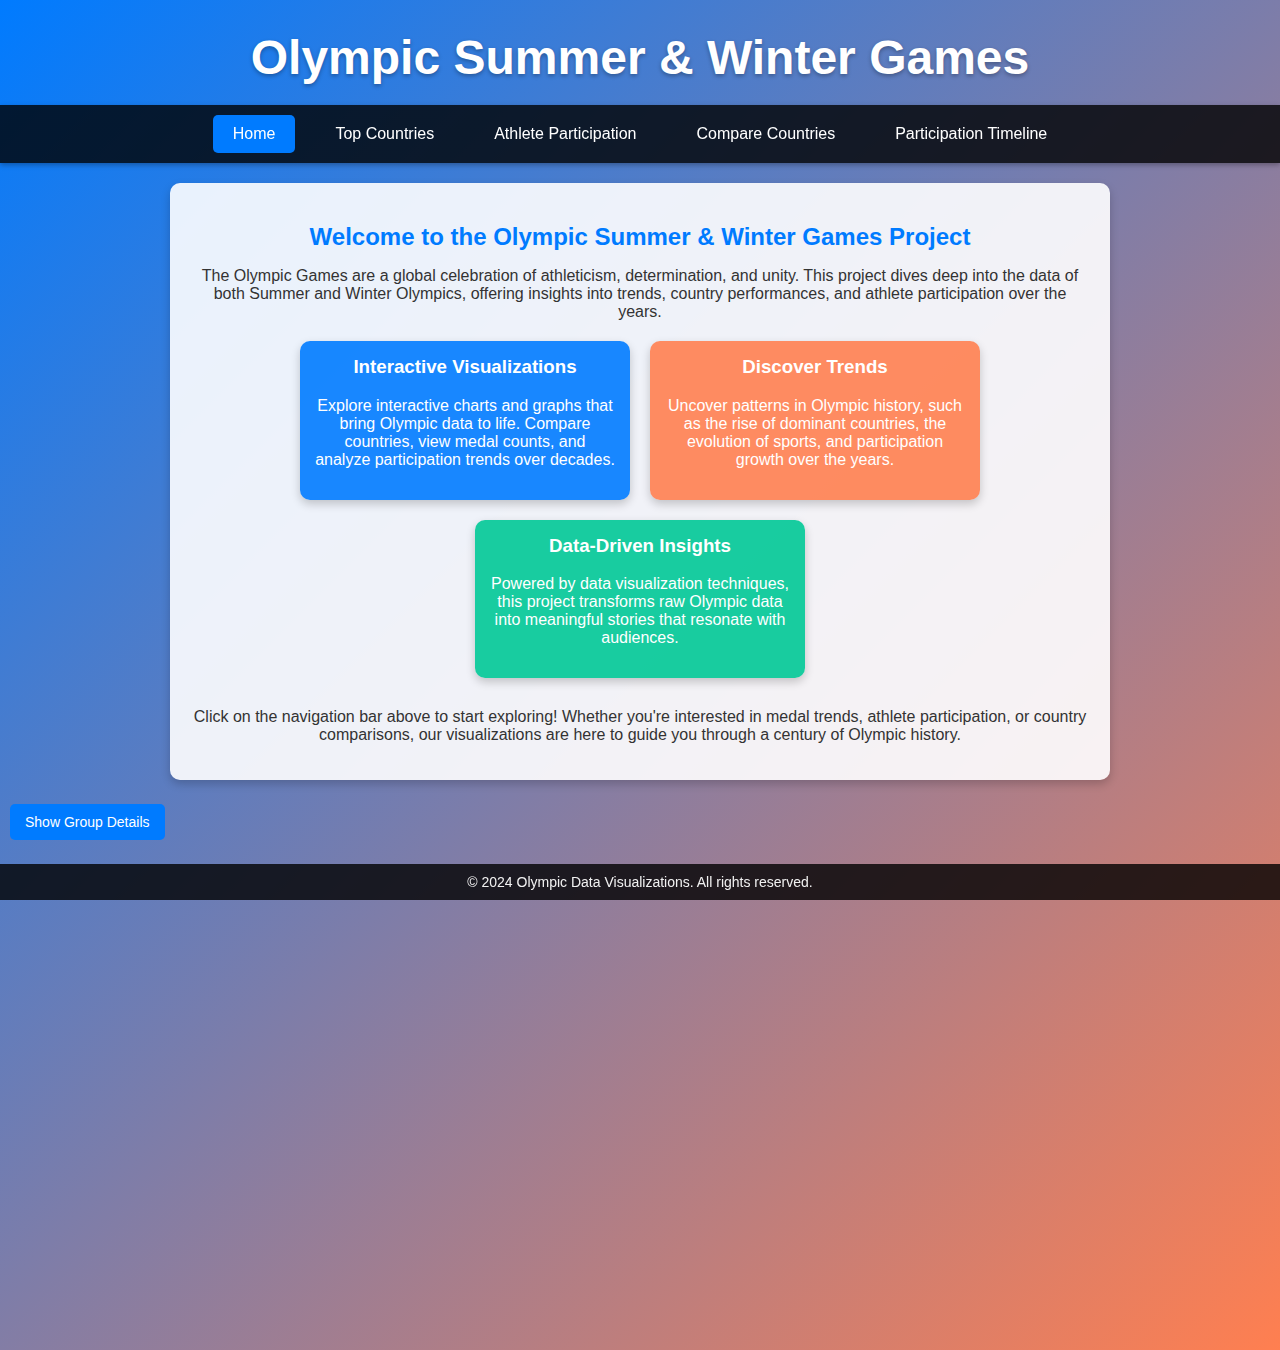
==== index.html @ 3da80e05 "DV Project changes" ====
<!DOCTYPE html>
<html lang="en">
  <head>
    <meta charset="UTF-8" />
    <meta name="viewport" content="width=device-width, initial-scale=1.0" />
    <title>Olympic Summer & Winter Games</title>
    <style>
      /* General styles */
      body {
        font-family: "Arial", sans-serif;
        margin: 0;
        padding: 0;
        background: linear-gradient(135deg, #007bff, #ff7f50);
        color: #fff;
        display: flex;
        flex-direction: column;
        align-items: center;
        justify-content: flex-start;
        min-height: 150vh;
        overflow-x: hidden;
      }

      /* Navbar styling */
      nav {
        width: 100%;
        background-color: rgba(0, 0, 0, 0.8);
        display: flex;
        justify-content: center;
        padding: 10px 0;
        position: sticky;
        top: 0;
        z-index: 1000;
        box-shadow: 0 2px 5px rgba(0, 0, 0, 0.3);
      }

      nav a {
        color: #fff;
        text-decoration: none;
        padding: 10px 20px;
        font-size: 16px;
        border-radius: 5px;
        transition: background-color 0.3s ease-in-out;
        margin: 0 10px;
      }

      nav a:hover {
        background-color: #ff7f50;
      }

      nav a.active {
        background-color: #007bff;
      }

      /* Main title */
      h1 {
        font-size: 3rem;
        font-weight: bold;
        text-align: center;
        margin: 30px 0 20px;
        color: #ffffff;
        text-shadow: 0 2px 4px rgba(0, 0, 0, 0.3);
      }

      /* Home section */
      #home {
        text-align: center;
        margin: 20px auto;
        max-width: 900px;
        padding: 20px;
        background: rgba(255, 255, 255, 0.9);
        color: #333;
        border-radius: 10px;
        box-shadow: 0 4px 10px rgba(0, 0, 0, 0.2);
      }

      #home h2 {
        color: #007bff;
        margin-bottom: 10px;
      }

      /* Group details */
      .group-details {
        position: fixed;
        bottom: 60px;
        left: 10px;
        background: rgba(255, 255, 255, 0.9);
        color: #333;
        padding: 15px;
        border-radius: 10px;
        box-shadow: 0 4px 10px rgba(0, 0, 0, 0.2);
        max-width: 250px;
        display: none; /* Initially hidden */
        margin-bottom: 50px;
      }

      .group-details h3 {
        color: #ff7f50;
        text-align: center;
        margin-bottom: 10px;
      }

      .group-details p {
        margin: 5px 0;
      }

      /* Toggle button */
      .toggle-group {
        position: fixed;
        bottom: 60px;
        left: 10px;
        background: #007bff;
        color: #fff;
        border: none;
        border-radius: 5px;
        padding: 10px 15px;
        cursor: pointer;
        font-size: 14px;
        z-index: 1001;
      }

      .toggle-group:hover {
        background: #0056b3;
      }

      /* Frame styling */
      iframe {
        margin-top: 30px;
        width: 90%;
        height: 650px;
        border: none;
        border-radius: 15px;
        box-shadow: 0 6px 20px rgba(0, 0, 0, 0.3);
      }

      footer {
        margin-top: auto; /* Push the footer to the bottom */
        width: 100%;
        text-align: center;
        font-size: 14px;
        color: #f1f1f1;
        background-color: rgba(0, 0, 0, 0.8);
        padding: 10px 0;
        position: fixed; /* Stick the footer to the bottom */
        bottom: 0;
        left: 0;
    }
    </style>
  </head>
  <body>
    <!-- Main title -->
    <h1>Olympic Summer & Winter Games</h1>

    <!-- Navigation bar -->
    <nav>
      <a href="#home" class="nav-link active" id="home-link">Home</a>
      <a href="bubble.html" class="nav-link" id="medal-link">Top Countries</a>
      <a href="athlete_participation.html" class="nav-link" id="athlete-link"
        >Athlete Participation</a
      >
      <a href="compare.html" class="nav-link" id="compare-link"
        >Compare Countries</a
      >
      <a href="timeline.html" class="nav-link" id="timeline-link"
        >Participation Timeline</a
      >
    </nav>

    <!-- Home section -->
    <div id="home">
      <h2>Welcome to the Olympic Summer & Winter Games Project</h2>
      <p>
        The Olympic Games are a global celebration of athleticism,
        determination, and unity. This project dives deep into the data of both
        Summer and Winter Olympics, offering insights into trends, country
        performances, and athlete participation over the years.
      </p>
      <div
        style="
          display: flex;
          justify-content: center;
          gap: 20px;
          flex-wrap: wrap;
          margin-top: 20px;
        "
      >
        <div
          style="
            max-width: 300px;
            background: rgba(0, 123, 255, 0.9);
            color: #fff;
            padding: 15px;
            border-radius: 10px;
            box-shadow: 0 4px 10px rgba(0, 0, 0, 0.2);
          "
        >
          <h3 style="margin-top: 0">Interactive Visualizations</h3>
          <p>
            Explore interactive charts and graphs that bring Olympic data to
            life. Compare countries, view medal counts, and analyze
            participation trends over decades.
          </p>
        </div>
        <div
          style="
            max-width: 300px;
            background: rgba(255, 127, 80, 0.9);
            color: #fff;
            padding: 15px;
            border-radius: 10px;
            box-shadow: 0 4px 10px rgba(0, 0, 0, 0.2);
          "
        >
          <h3 style="margin-top: 0">Discover Trends</h3>
          <p>
            Uncover patterns in Olympic history, such as the rise of dominant
            countries, the evolution of sports, and participation growth over
            the years.
          </p>
        </div>
        <div
          style="
            max-width: 300px;
            background: rgba(0, 200, 150, 0.9);
            color: #fff;
            padding: 15px;
            border-radius: 10px;
            box-shadow: 0 4px 10px rgba(0, 0, 0, 0.2);
          "
        >
          <h3 style="margin-top: 0">Data-Driven Insights</h3>
          <p>
            Powered by data visualization techniques, this project transforms
            raw Olympic data into meaningful stories that resonate with
            audiences.
          </p>
        </div>
      </div>
      <div style="margin-top: 30px">
        <p>
          Click on the navigation bar above to start exploring! Whether you're
          interested in medal trends, athlete participation, or country
          comparisons, our visualizations are here to guide you through a
          century of Olympic history.
        </p>
      </div>
    </div>

    <!-- Group details -->
    <button class="toggle-group" id="toggle-group-btn">
      Show Group Details
    </button>
    <div class="group-details" id="group-details">
      <h3>Group 16: CIS 568 - Data Visualization</h3>
      <p>1. Shishir Kumar Pathak: 02122205</p>
      <p>2. Prerak Panwar: 02081587</p>
      <p>3. Shail Patel: 02134544</p>
      <p>4. Vatsal Pandya: 02179292</p>
    </div>

    <!-- Frame to load content -->
    <iframe id="content-frame" src=""></iframe>

    <!-- Footer -->
    <footer>
      &copy; 2024 Olympic Data Visualizations. All rights reserved.
    </footer>

    <script>
      // JavaScript for navigation and iframe updates
      const links = document.querySelectorAll(".nav-link");
      const frame = document.getElementById("content-frame");
      const homeSection = document.getElementById("home");

      // Group details toggle
      const toggleGroupBtn = document.getElementById("toggle-group-btn");
      const groupDetails = document.getElementById("group-details");

      toggleGroupBtn.addEventListener("click", () => {
        if (groupDetails.style.display === "none") {
          groupDetails.style.display = "block";
          toggleGroupBtn.textContent = "Hide Group Details";
        } else {
          groupDetails.style.display = "none";
          toggleGroupBtn.textContent = "Show Group Details";
        }
      });

      // Navigation functionality
      links.forEach((link) => {
        link.addEventListener("click", (event) => {
          event.preventDefault();

          // Remove 'active' class from all links
          links.forEach((l) => l.classList.remove("active"));

          // Add 'active' class to the clicked link
          link.classList.add("active");

          const href = link.getAttribute("href");

          if (href === "#home") {
            homeSection.style.display = "block";
            frame.style.display = "none";
          } else {
            homeSection.style.display = "none";
            frame.style.display = "block";
            frame.src = href;
          }
        });
      });

      // Default view is Home section
      homeSection.style.display = "block";
      frame.style.display = "none";
    </script>
  </body>
</html>
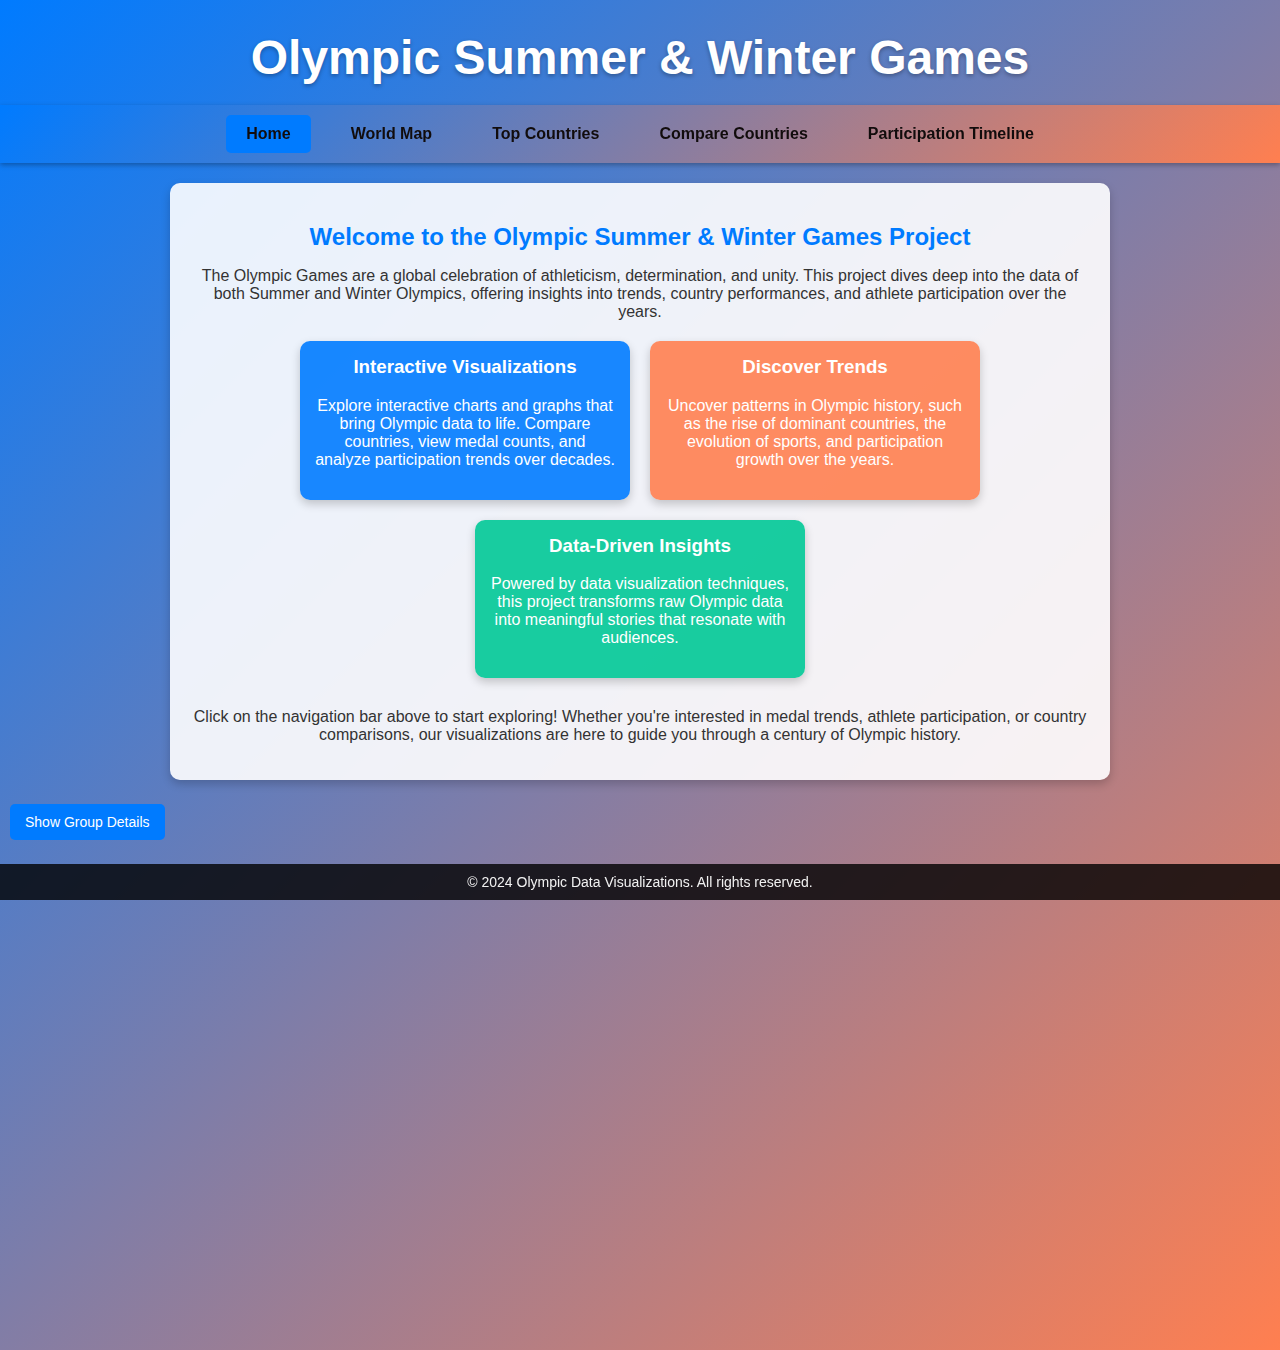
==== commit 9efa1553: "added world map and made some css changes" ====
--- a/index.html
+++ b/index.html
@@ -23,7 +23,8 @@
       /* Navbar styling */
       nav {
         width: 100%;
-        background-color: rgba(0, 0, 0, 0.8);
+        /* background-color: rgba(57, 44, 103, 0.8); */
+        background: linear-gradient(135deg, #007bff, #ff7f50);
         display: flex;
         justify-content: center;
         padding: 10px 0;
@@ -34,10 +35,11 @@
       }
 
       nav a {
-        color: #fff;
+        color: #110c0c;
         text-decoration: none;
         padding: 10px 20px;
         font-size: 16px;
+        font-weight: 700;
         border-radius: 5px;
         transition: background-color 0.3s ease-in-out;
         margin: 0 10px;
@@ -153,10 +155,11 @@
     <!-- Navigation bar -->
     <nav>
       <a href="#home" class="nav-link active" id="home-link">Home</a>
+      <a href="world_map_host_distribution.html" class="nav-link" id="world-link"> World Map</a>
       <a href="bubble.html" class="nav-link" id="medal-link">Top Countries</a>
-      <a href="athlete_participation.html" class="nav-link" id="athlete-link"
+      <!-- <a href="athlete_participation.html" class="nav-link" id="athlete-link"
         >Athlete Participation</a
-      >
+      > -->
       <a href="compare.html" class="nav-link" id="compare-link"
         >Compare Countries</a
       >
